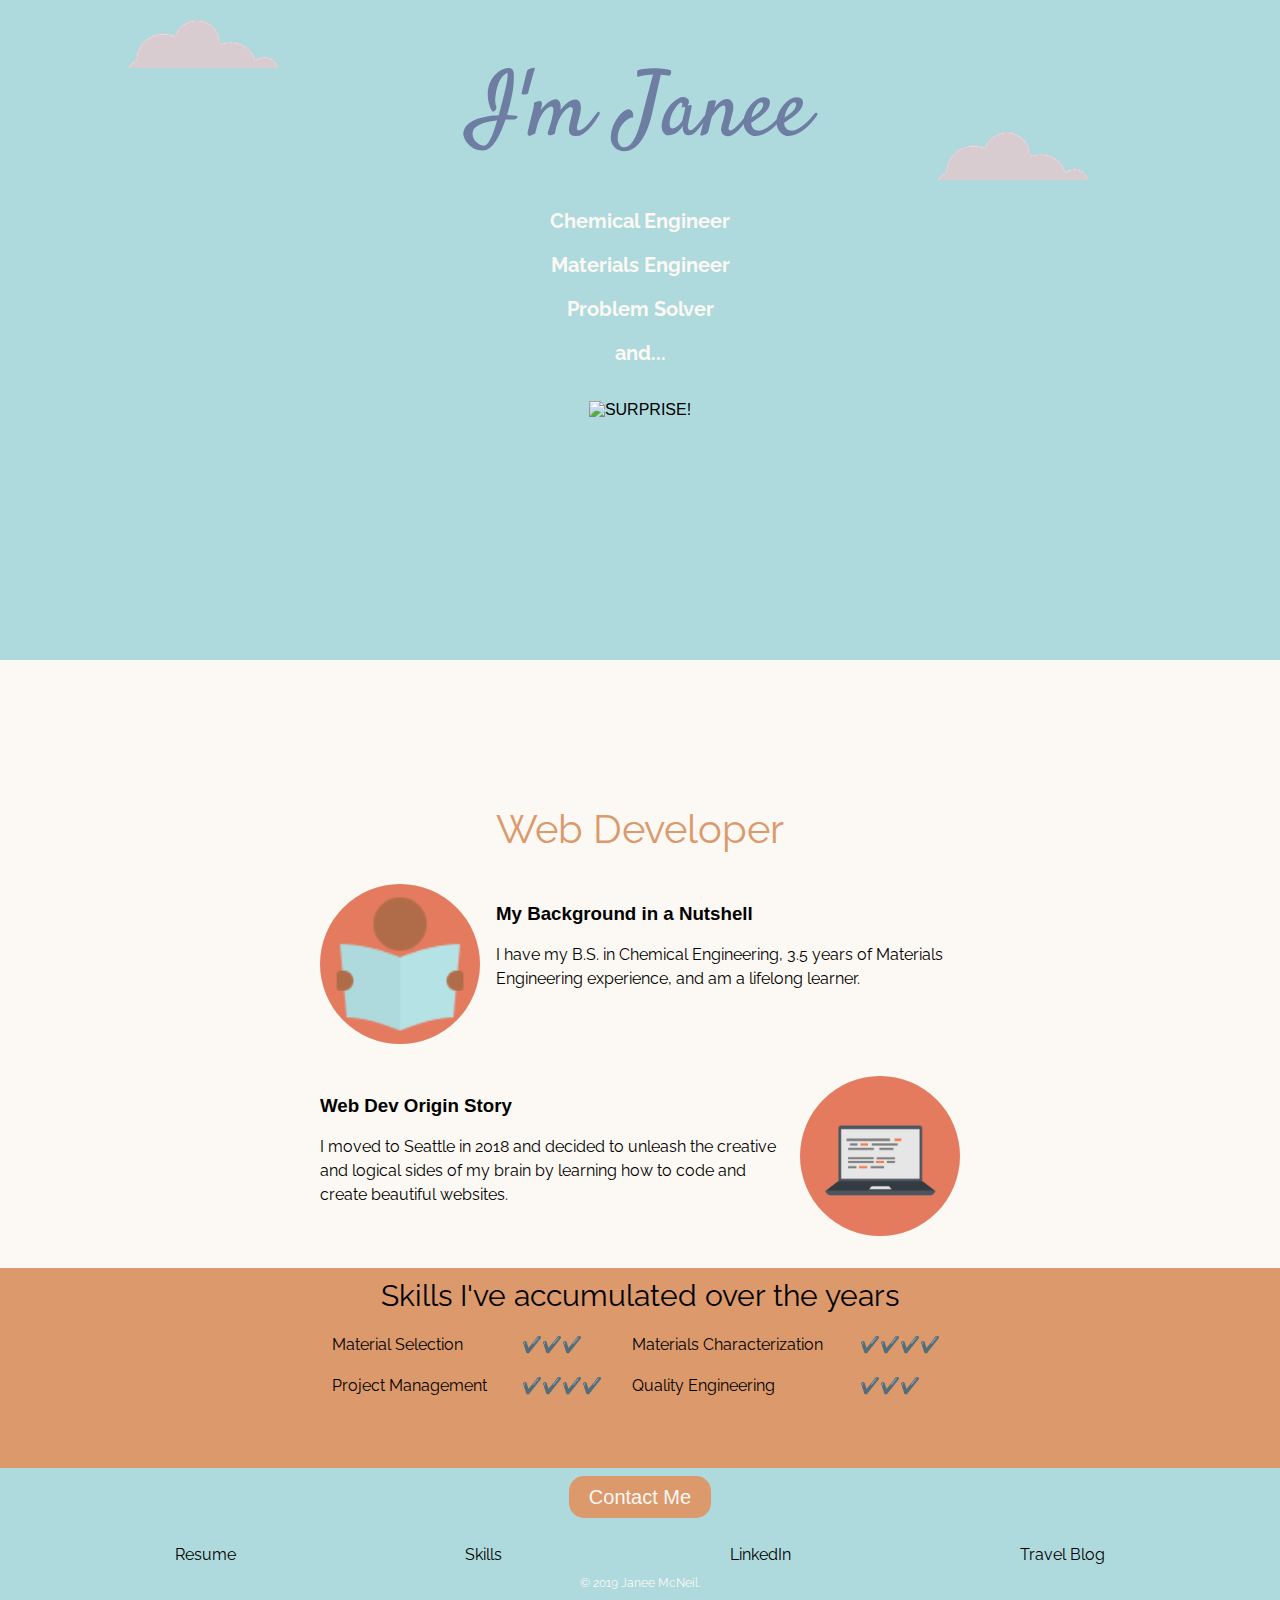
==== index.html @ e17350c1 "updated resume and skills href" ====
<!DOCTYPE html>
<html lang="en" dir="ltr">
  <head>
    <link rel="stylesheet" href="CSS/style.css">
    <link rel="icon" href="favicon.ico">
    <link href="https://fonts.googleapis.com/css?family=Charmonman|Dancing+Script|Quattrocento|Raleway|Satisfy" rel="stylesheet">
    <meta charset="utf-8">
    <title>Janee McNeil</title>
  </head>
  <body>

<div class="intro">

  <h1 class="satisfy">I'm Janee</h1>
  <img src="images/cloud.png" alt="cloud image" class="topcloud">
  <p class="subheader"><span>Chemical Engineer</span></p>
<p class="subheader"><span>Materials Engineer</span></p>
<p class="subheader"><span>Problem Solver</span></p>
<p class=subheader><span>and...</span></p>
<img src="images/cloud.png" alt="cloud image" class="bottomcloud">
<img src="https://render.bitstrips.com/v2/cpanel/1a551b86-722c-4a1a-9b28-e79016511939-db7f9e01-eb1f-4dde-b301-c21b69bc078c-v1.png?transparent=1&palette=1" alt="SURPRISE!" class="surprise">
</div>

<div class="middle">
<p id="webdev"><span>Web Developer</span></p>
  <div class="skill-row">
  <img src="images/learning.png" alt="always learning" id="reading-img" />
    <h3>My Background in a Nutshell</h3>
    <p class="eduinfo"><span>I have my B.S. in Chemical Engineering, 3.5 years of Materials Engineering experience, and am a lifelong learner.</span></p>
  </div>
  <div class="skill-row">
  <img src="images/computer.png" alt="coding" id="codeicon" />
<h3>Web Dev Origin Story</h3>
<p class= "eduinfo"><span>I moved to Seattle in 2018 and decided to unleash the creative and logical sides of my brain by learning how to code and create beautiful websites.</span></p>
  </div>
</div>

<div class="skills">
  <p id="myskills">Skills I've accumulated over the years</p>
  <table>
    <tr>
      <td>Material Selection</td>
      <td>✔️✔️✔️</td>
      <td>Materials Characterization</td>
      <td>✔️✔️✔️✔️</td>

    </tr>
    <tr>
      <td>Project Management</td>
      <td>✔️✔️✔️✔️</td>
      <td>Quality Engineering</td>
      <td>✔️✔️✔️</td>
    </tr>
  </table>
  <!--<img src="images/supmtn.jpg" alt="Washington landscape" id="wamtn">
-->
  </div>

  <div class="bottom-container">
    <br />
    <a class="butn" href="mailto:mcneil.66@osu.edu">Contact Me</a>
    <br>
    <br>
    <br>
    <a class="footer-link" href="Janee McNeil Resume.pdf">Resume</a>
    <a class="footer-link" href="Janee McNeil Skills Detail.pdf">Skills</a>
    <a class="footer-link" href="https://www.linkedin.com/">LinkedIn</a>
    <a class="footer-link" href="https://janeetravels.wordpress.com/">Travel Blog</a>
<br />

    <p class="copyright">© 2019 Janee McNeil.</p>
  </div>

</body>
</html>
---- CSS/style.css ----
.satisfy{
  color: #6E7DA2;
  margin: 0 0 0 0;
  padding-top: 50px;
  padding-bottom: 10px;
font-family: 'Satisfy', cursive;
font-size: 90px;
font-weight: lighter;
}

.intro{
  background-color: #aedadd;
  height: 660px;
  /*overflow: auto;*/
  position: relative;
  margin-bottom: 0;
}

.surprise{
  margin: 1em;
}

body{
  margin: 0 0 0 0;
  text-align: center;
  font-family: sans-serif;
}

p{
  font-family: 'Raleway', sans-serif;
  color: #fcf8f3;
}

.subheader{
  font-size: 20px;
  color: #fcf8f3;
  font-weight: bold;
}

.eduinfo{
  color: black;
  /*width: 200px;
  /*padding: 0 0 0 30em;*/
  text-align: left;
  line-height: 1.5;
}

#webdev{
  font-size: 40px;
  margin: 145px 0 32px 0;
  color: #db996c;
}

.skill-row{
overflow: auto;
width: 50%;
margin: 2em auto 2em auto;
text-align: left;
}

#reading-img{
  /*margin: 20px;
  padding: 2em;*/
  border-radius: 100%;
  background-color: #e57b5e;
  margin-right: 1em;
  float: left;
  width: 25%;
}

#codeicon{
  /*margin: 20px;
  padding: 2em;*/
  border-radius: 100%;
  margin-left: 1em;
  float: right;
  width: 25%;
}

#myskills{
  font-size: 30px;
  margin: 0;
  padding: 10px;
  color: black;
}

table{
  width:50%;
  margin-left: 25%;
}

td{
  font-family: 'Raleway', sans-serif;
  color: black;
  padding: 10px;
  text-align: left;
}

.middle{
  overflow: auto;
  background-color: #fcf8f3;
  margin: 0;
}

/*.mtn{

  height: 200px;
  width: 100%;
}*/
.skills{
  height: 200px;
  background-color: #db996c;
  margin: 0;
}


.bottomcloud{
  position: absolute;
  top: 20%;
  right: 15%;
}

.topcloud{
  position: absolute;
  top: 3%;
  left: 10% ;
}



hr{
  margin: 0;
}

.bottom-container{
  background-color: #aedadd;
  position: relative;
  margin: 0 0 0 0;

  overflow: auto;
}

.butn {
  -webkit-border-radius: 15;
  -moz-border-radius: 15;
  border-radius: 15px;
  -webkit-box-shadow: 0px 1px 3px fcf8f3;
  -moz-box-shadow: 0px 1px 3px fcf8f3;
  box-shadow: 0px 1px 3px fcf8f3;
    font-family: sans-serif;
  color: #fcf8f3;
  font-size: 20px;
  background: #db996c;
  padding: 10px 20px 10px 20px;
  text-decoration: none;
  margin: 5em;
}

.butn:hover {
  background: #fcf8f3;
  text-decoration: none;
  color: #db996c;
}

.footer-link{
  font-family: 'Raleway', sans-serif;
  color: black;
  margin: 7em;
  text-decoration: none;
}

.footer-link:hover{
  color: #fcf8f3;
}

.copyright{
  font-size: 0.75rem;
}
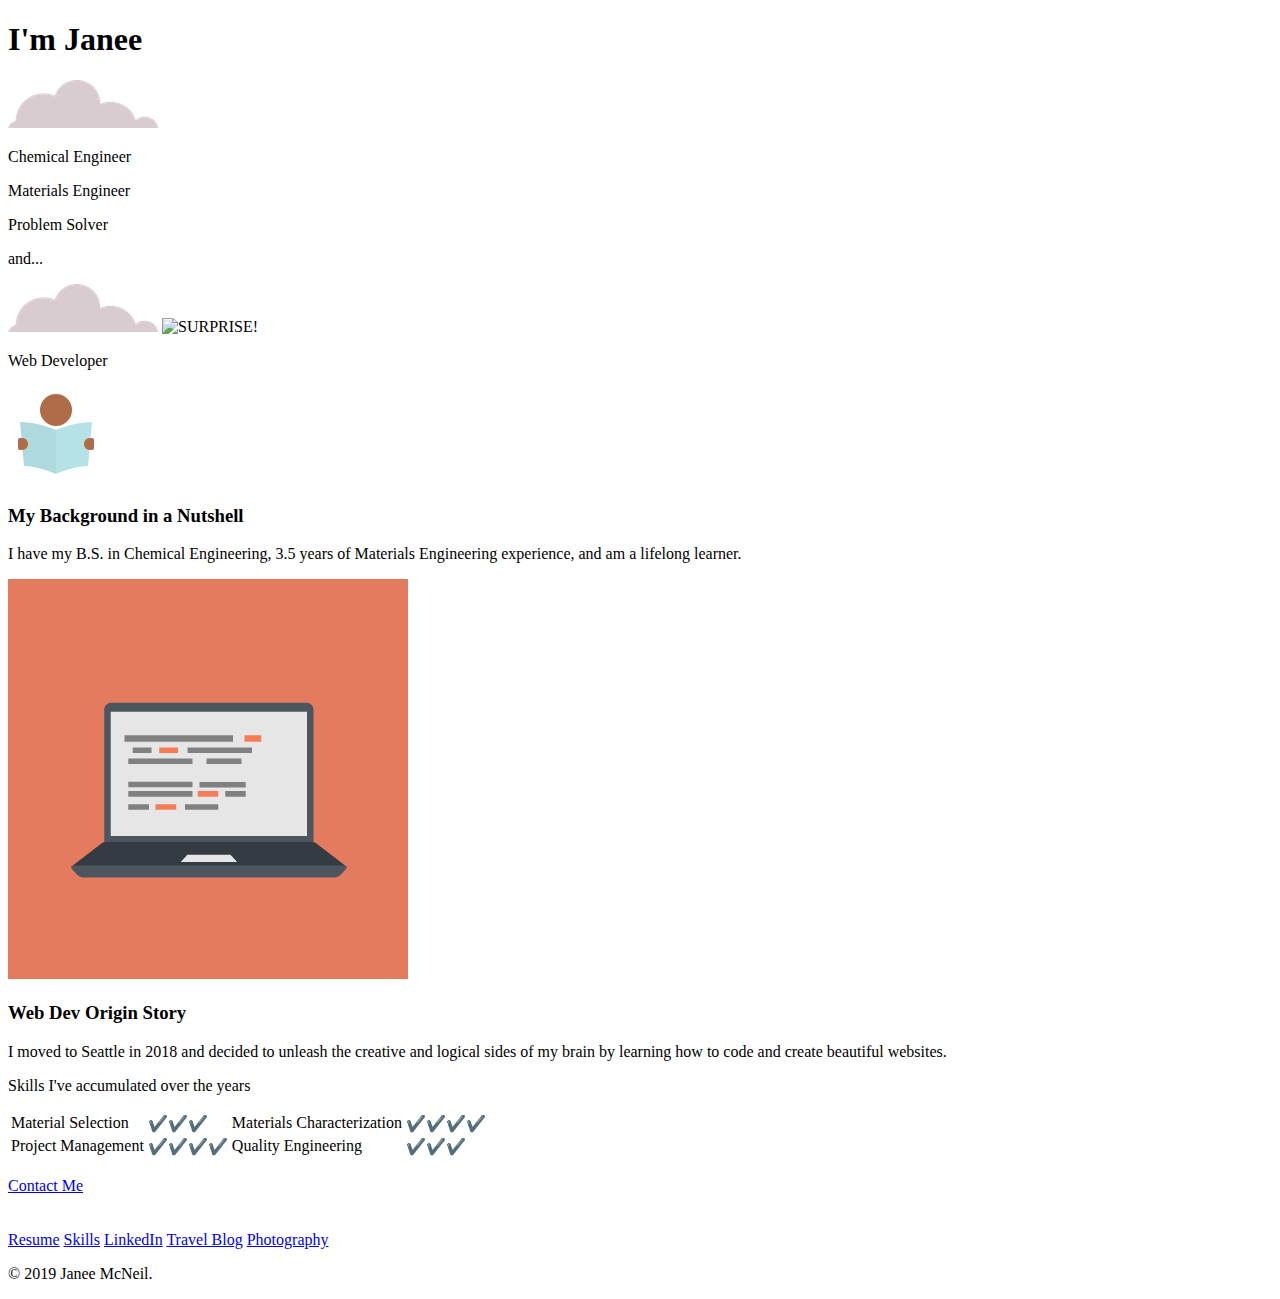
==== commit c1360b23: "added files via upload" ====
--- a/index.html
+++ b/index.html
@@ -1,7 +1,7 @@
 <!DOCTYPE html>
 <html lang="en" dir="ltr">
   <head>
-    <link rel="stylesheet" href="CSS/style.css">
+    <link rel="stylesheet" href="css/style.css">
     <link rel="icon" href="favicon.ico">
     <link href="https://fonts.googleapis.com/css?family=Charmonman|Dancing+Script|Quattrocento|Raleway|Satisfy" rel="stylesheet">
     <meta charset="utf-8">
@@ -62,10 +62,12 @@
     <br>
     <br>
     <br>
-    <a class="footer-link" href="Janee McNeil Resume.pdf">Resume</a>
-    <a class="footer-link" href="Janee McNeil Skills Detail.pdf">Skills</a>
+
+    <a class="footer-link" href="docs/Janee McNeil Resume.pdf">Resume</a>
+    <a class="footer-link" href="docs/Janee McNeil Skills Detail.pdf">Skills</a>
     <a class="footer-link" href="https://www.linkedin.com/">LinkedIn</a>
     <a class="footer-link" href="https://janeetravels.wordpress.com/">Travel Blog</a>
+    <a class= "footer-link" href="photog.html">Photography</a>
 <br />
 
     <p class="copyright">© 2019 Janee McNeil.</p>
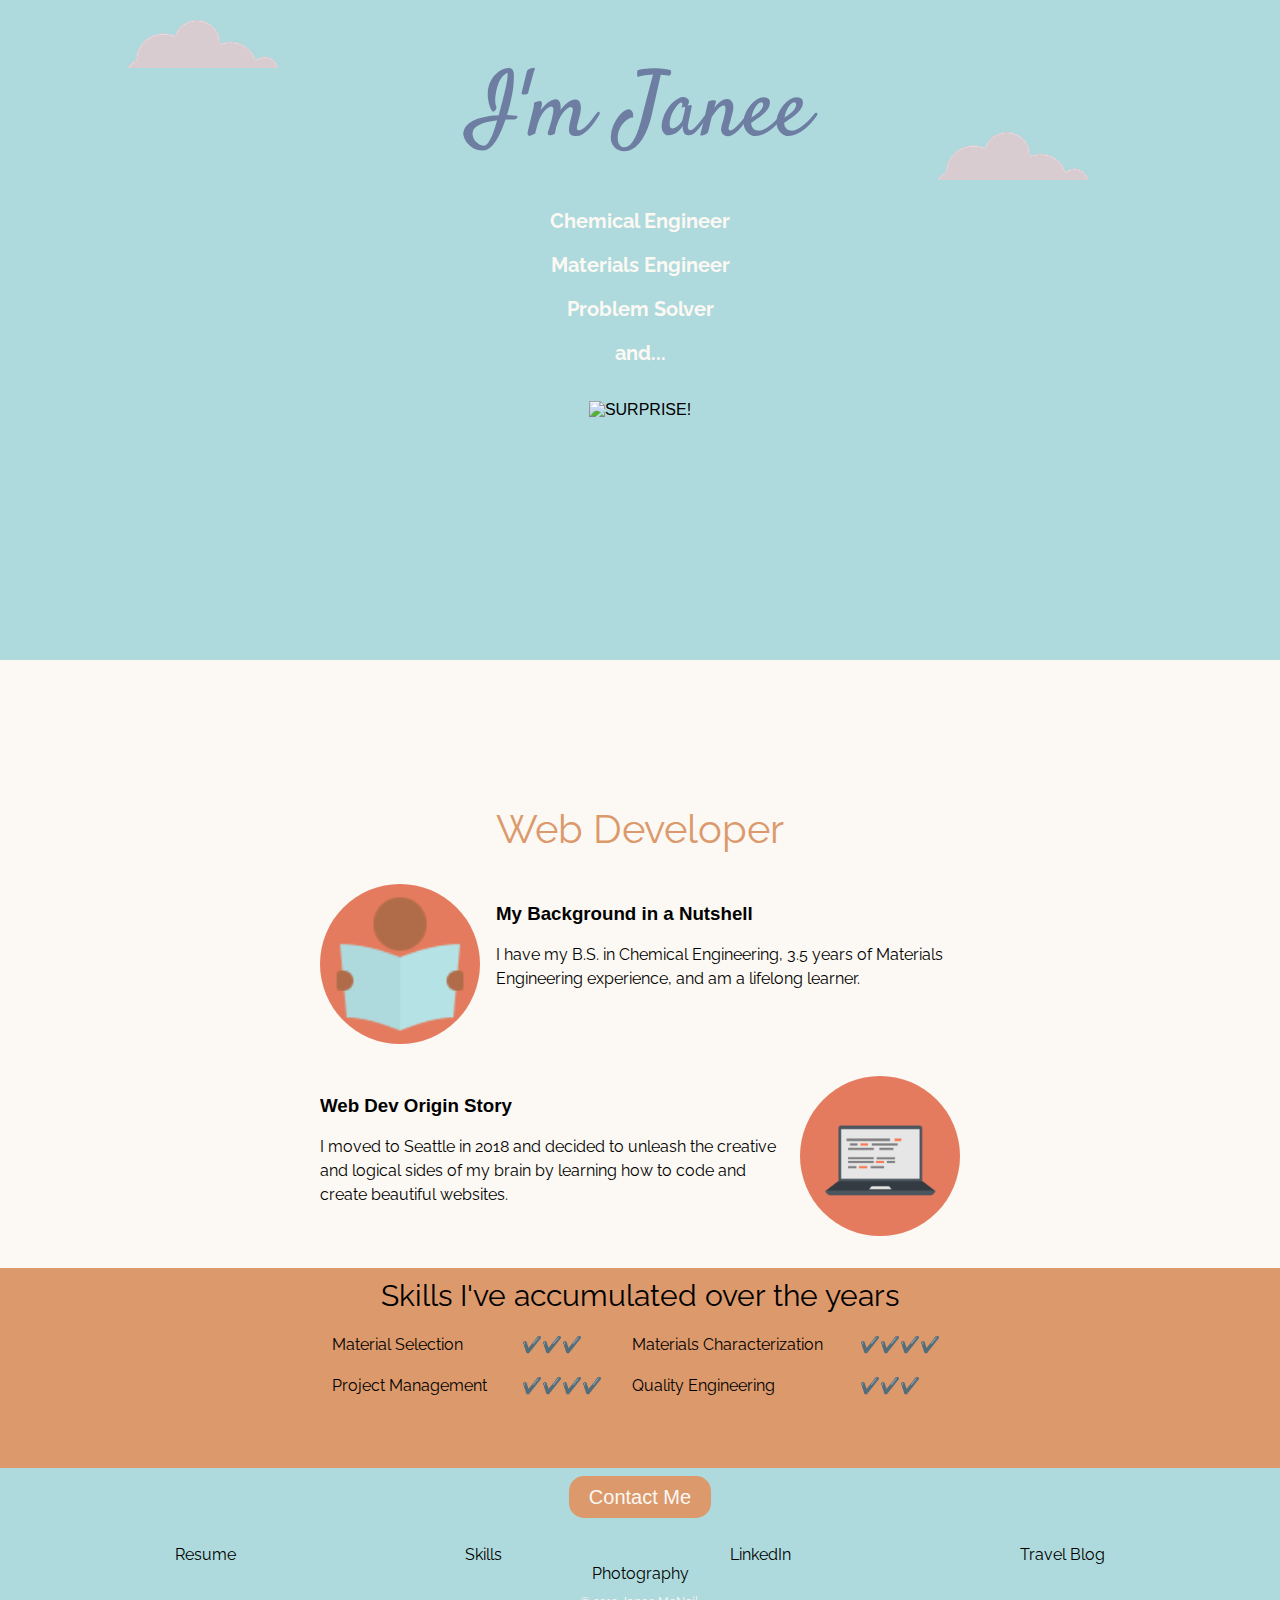
==== commit 8f09a706: "capitalized CSS href" ====
--- a/index.html
+++ b/index.html
@@ -1,7 +1,7 @@
 <!DOCTYPE html>
 <html lang="en" dir="ltr">
   <head>
-    <link rel="stylesheet" href="css/style.css">
+    <link rel="stylesheet" href="CSS/style.css">
     <link rel="icon" href="favicon.ico">
     <link href="https://fonts.googleapis.com/css?family=Charmonman|Dancing+Script|Quattrocento|Raleway|Satisfy" rel="stylesheet">
     <meta charset="utf-8">
--- a/CSS/style.css
+++ b/CSS/style.css
@@ -0,0 +1,178 @@
+.satisfy{
+  color: #6E7DA2;
+  margin: 0 0 0 0;
+  padding-top: 50px;
+  padding-bottom: 10px;
+font-family: 'Satisfy', cursive;
+font-size: 90px;
+font-weight: lighter;
+}
+
+.intro{
+  background-color: #aedadd;
+  height: 660px;
+  /*overflow: auto;*/
+  position: relative;
+  margin-bottom: 0;
+}
+
+.surprise{
+  margin: 1em;
+}
+
+body{
+  margin: 0 0 0 0;
+  text-align: center;
+  font-family: sans-serif;
+}
+
+p{
+  font-family: 'Raleway', sans-serif;
+  color: #fcf8f3;
+}
+
+.subheader{
+  font-size: 20px;
+  color: #fcf8f3;
+  font-weight: bold;
+}
+
+.eduinfo{
+  color: black;
+  /*width: 200px;
+  /*padding: 0 0 0 30em;*/
+  text-align: left;
+  line-height: 1.5;
+}
+
+#webdev{
+  font-size: 40px;
+  margin: 145px 0 32px 0;
+  color: #db996c;
+}
+
+.skill-row{
+overflow: auto;
+width: 50%;
+margin: 2em auto 2em auto;
+text-align: left;
+}
+
+#reading-img{
+  /*margin: 20px;
+  padding: 2em;*/
+  border-radius: 100%;
+  background-color: #e57b5e;
+  margin-right: 1em;
+  float: left;
+  width: 25%;
+}
+
+#codeicon{
+  /*margin: 20px;
+  padding: 2em;*/
+  border-radius: 100%;
+  margin-left: 1em;
+  float: right;
+  width: 25%;
+}
+
+#myskills{
+  font-size: 30px;
+  margin: 0;
+  padding: 10px;
+  color: black;
+}
+
+table{
+  width:50%;
+  margin-left: 25%;
+}
+
+td{
+  font-family: 'Raleway', sans-serif;
+  color: black;
+  padding: 10px;
+  text-align: left;
+}
+
+.middle{
+  overflow: auto;
+  background-color: #fcf8f3;
+  margin: 0;
+}
+
+/*.mtn{
+
+  height: 200px;
+  width: 100%;
+}*/
+.skills{
+  height: 200px;
+  background-color: #db996c;
+  margin: 0;
+}
+
+
+.bottomcloud{
+  position: absolute;
+  top: 20%;
+  right: 15%;
+}
+
+.topcloud{
+  position: absolute;
+  top: 3%;
+  left: 10% ;
+}
+
+
+
+hr{
+  margin: 0;
+}
+
+.bottom-container{
+  background-color: #aedadd;
+  position: relative;
+  margin: 0 0 0 0;
+
+  overflow: auto;
+}
+
+.butn {
+  -webkit-border-radius: 15;
+  -moz-border-radius: 15;
+  border-radius: 15px;
+  -webkit-box-shadow: 0px 1px 3px fcf8f3;
+  -moz-box-shadow: 0px 1px 3px fcf8f3;
+  box-shadow: 0px 1px 3px fcf8f3;
+    font-family: sans-serif;
+  color: #fcf8f3;
+  font-size: 20px;
+  background: #db996c;
+  padding: 10px 20px 10px 20px;
+  text-decoration: none;
+  margin: 5em;
+}
+
+.butn:hover {
+  background: #fcf8f3;
+  text-decoration: none;
+  color: #db996c;
+}
+
+.footer-link{
+  font-family: 'Raleway', sans-serif;
+  color: black;
+  margin: 7em;
+  text-decoration: none;
+}
+
+.footer-link:hover{
+  color: #fcf8f3;
+}
+
+.copyright{
+  font-size: 0.75rem;
+}
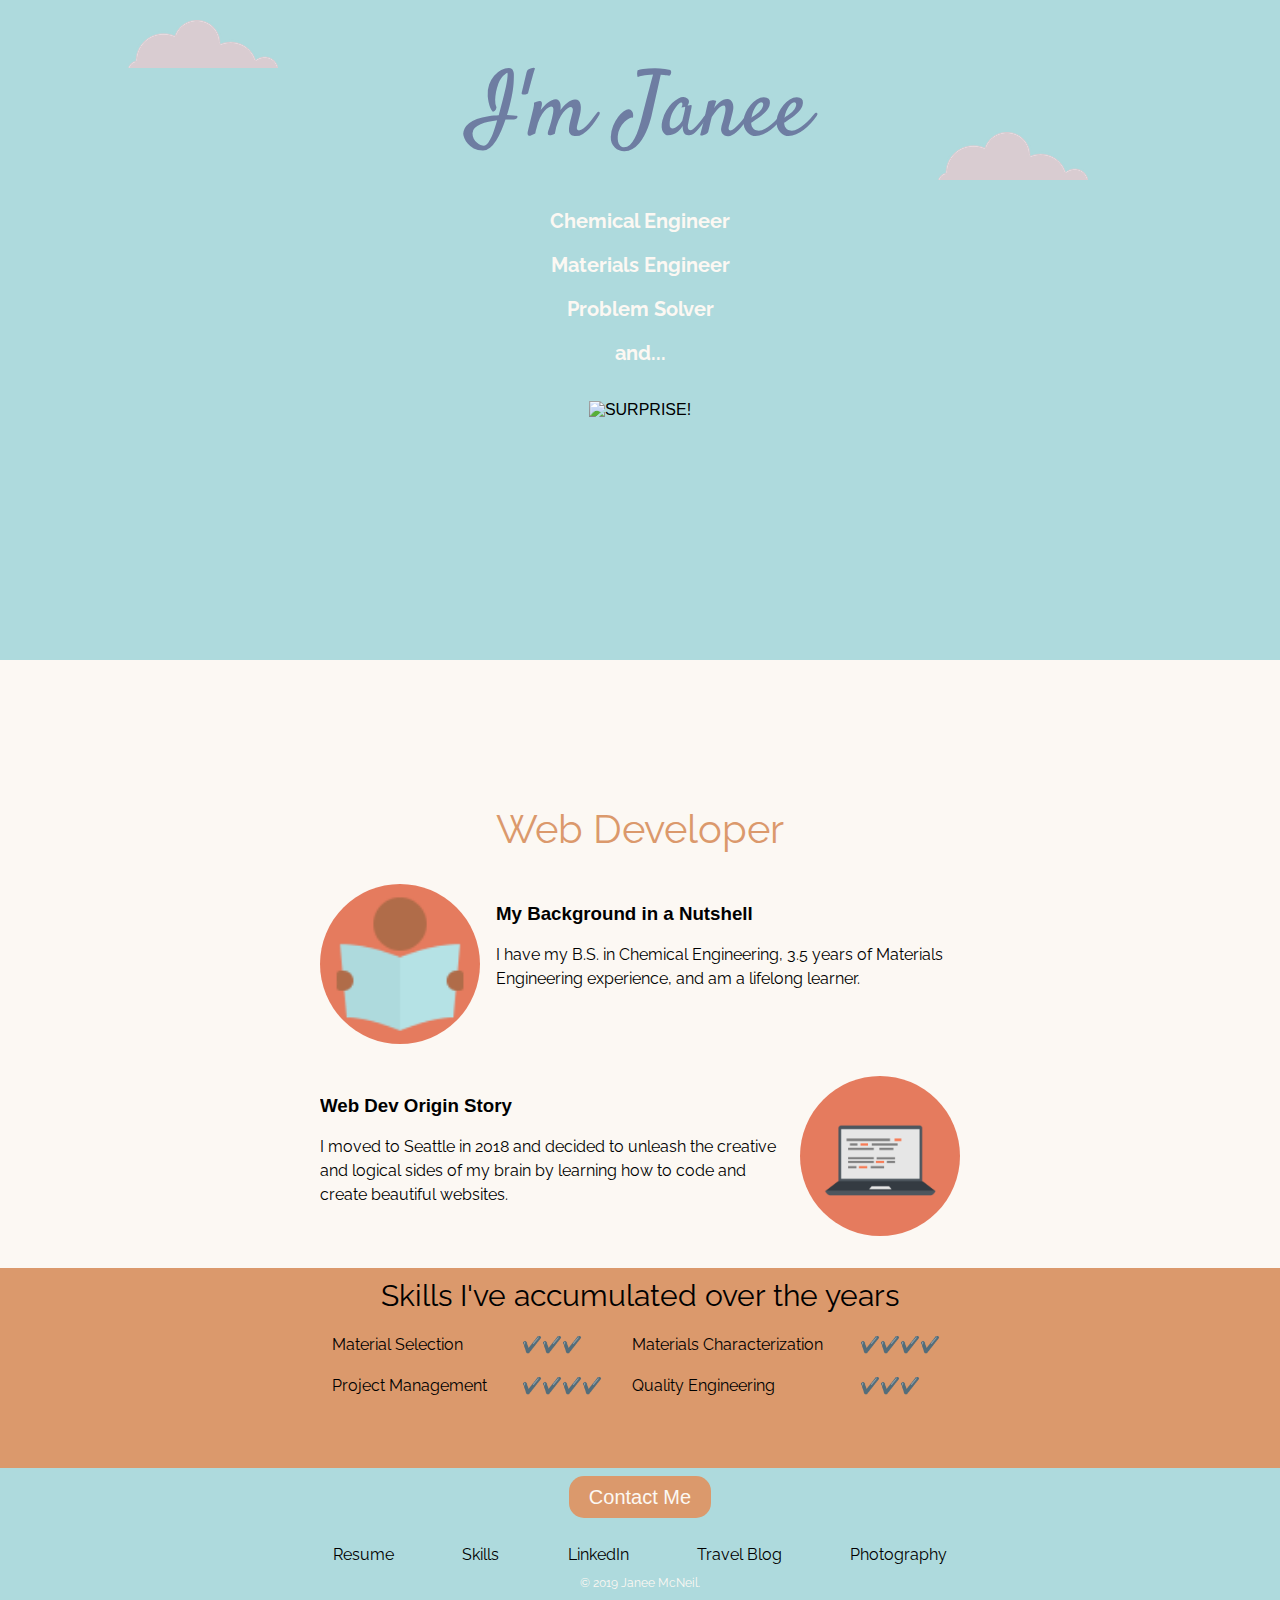
==== commit c82c3817: "updated footer links" ====
--- a/index.html
+++ b/index.html
@@ -1,7 +1,7 @@
 <!DOCTYPE html>
 <html lang="en" dir="ltr">
   <head>
-    <link rel="stylesheet" href="CSS/style.css">
+    <link rel="stylesheet" href="/CSS/style.css">
     <link rel="icon" href="favicon.ico">
     <link href="https://fonts.googleapis.com/css?family=Charmonman|Dancing+Script|Quattrocento|Raleway|Satisfy" rel="stylesheet">
     <meta charset="utf-8">
@@ -63,8 +63,8 @@
     <br>
     <br>
 
-    <a class="footer-link" href="docs/Janee McNeil Resume.pdf">Resume</a>
-    <a class="footer-link" href="docs/Janee McNeil Skills Detail.pdf">Skills</a>
+    <a class="footer-link" href="Janee McNeil Resume.pdf">Resume</a>
+    <a class="footer-link" href="Janee McNeil Skills Detail.pdf">Skills</a>
     <a class="footer-link" href="https://www.linkedin.com/">LinkedIn</a>
     <a class="footer-link" href="https://janeetravels.wordpress.com/">Travel Blog</a>
     <a class= "footer-link" href="photog.html">Photography</a>
--- a/CSS/style.css
+++ b/CSS/style.css
@@ -26,10 +26,12 @@
   font-family: sans-serif;
 }
 
+
 p{
   font-family: 'Raleway', sans-serif;
   color: #fcf8f3;
 }
+
 
 .subheader{
   font-size: 20px;
@@ -136,7 +138,6 @@
   background-color: #aedadd;
   position: relative;
   margin: 0 0 0 0;
-
   overflow: auto;
 }
 
@@ -165,7 +166,7 @@
 .footer-link{
   font-family: 'Raleway', sans-serif;
   color: black;
-  margin: 7em;
+  margin: 2em;
   text-decoration: none;
 }
 
@@ -176,3 +177,213 @@
 .copyright{
   font-size: 0.75rem;
 }
+
+/* Everything that follows is for photog.html page*/
+
+
+
+
+
+
+
+.photogintro{
+margin: 8% 20% 20%;
+}
+
+.photogheader{
+  font-family: 'Raleway', sans-serif;
+  font-size: 70px;
+  padding-bottom: 15%;
+}
+
+.photogquote{
+  font-family: 'Open Sans', sans-serif;
+  text-align: center;
+}
+
+@keyframes blink {
+  from {color: black;}
+  to {color: grey;}
+}
+
+.down-arrow{
+  align: bottom;
+  margin: 15% auto 10% auto;
+  animation-name: blink;
+  animation-duration: 2s;
+  animation-iteration-count: infinite;
+}
+
+.parallax1{
+  margin-top: 10%;
+  background-image:url('../images/airlie.jpg');
+  height: 350px;
+  /* width: 95%; */
+  /*object-fit: contain;*/
+  background-repeat: no-repeat;
+  background-attachment: fixed;
+  background-position: 50% 37%;
+  margin: auto;
+  background-size: contain;
+  /* text-align: center; */
+  border-bottom: : solid;
+}
+
+
+.parallax2{
+  background-image:url('../images/malaga.jpg');
+  height: 600px;
+  /*object-fit: contain;*/
+  background-repeat: no-repeat;
+  background-attachment: fixed;
+  background-position: 50% 27%;
+
+  padding: 0;
+  background-size: contain;
+
+}
+
+.parallax3{
+  background-image:url('../images/queenstown_view.jpg');
+  height: 350px;
+  /*object-fit: contain;*/
+  background-repeat: no-repeat;
+  background-attachment: fixed;
+  background-position: 50% 32%;
+
+  padding: 0;
+  background-size: contain;
+
+}
+
+.parallax4{
+  background-image:url('../images/ubud.jpg');
+  height: 500px;
+  /*object-fit: contain;*/
+  background-repeat: no-repeat;
+  background-attachment: fixed;
+  background-position: 50% 32%;
+
+  padding: 0;
+  background-size: contain;
+}
+
+.parallax5{
+  background-image:url('../images/plaza_de_espana.jpg');
+  height: 600px;
+  /*object-fit: contain;*/
+  background-repeat: no-repeat;
+  background-attachment: fixed;
+  background-position: 50% 27%;
+  padding: 0;
+  background-size: contain;
+}
+
+.parallax6{
+  background-image:url('../images/ubud_monkey.jpg');
+  height: 600px;
+  /*object-fit: contain;*/
+  background-repeat: no-repeat;
+  background-attachment: fixed;
+  background-position: 50% 17%;
+  padding: 0;
+  background-size: 45%;
+}
+
+.parallax7{
+  background-image:url('../images/monkey_banana.jpg');
+  height: 620px;
+  /*object-fit: contain;*/
+  background-blend-mode: color-burn;
+  background-repeat: no-repeat;
+  background-attachment: fixed;
+  background-position: 50% 22%;
+
+  padding: 0;
+  background-size: 45%;
+}
+
+.parallax8{
+  background-image:url('../images/doubtful_fall.jpg');
+  background-blend-mode: darken;
+  height: 650px;
+  /*object-fit: contain;*/
+  background-repeat: no-repeat;
+  background-attachment: fixed;
+  background-position: 50% 17%;
+
+  padding: 0;
+  background-size: 35%;
+}
+
+.parallax9{
+  background-image:url('../images/queenstown_flower.jpg');
+  height: 600px;
+  /*object-fit: contain;*/
+  background-repeat: no-repeat;
+  background-attachment: fixed;
+  background-position: 50% 0;
+
+  padding: 0;
+  background-size: 35%;
+}
+
+.parallax10{
+  background-image:url('../images/mt_baker.jpg');
+  height: 600px;
+  /*object-fit: contain;*/
+  background-repeat: no-repeat;
+  background-attachment: fixed;
+  background-position: 50% 22%;
+
+  padding: 0;
+  background-size: 50%;
+}
+
+.parallax11{
+  background-image:url('../images/supmtn.jpg');
+  height: 600px;
+  /*object-fit: contain;*/
+  background-repeat: no-repeat;
+  background-attachment: fixed;
+  background-position: 50% 27%;
+
+  padding: 0;
+  background-size: contain;
+}
+
+.parallax12{
+  background-image:url('../images/sevilla_flamenco.gif');
+  height: 600px;
+  /*object-fit: contain;*/
+  background-repeat: no-repeat;
+  background-attachment: fixed;
+  background-position: 50% 57%;
+
+  padding: 0;
+  background-size: 50%;
+}
+
+.filler{
+  padding: 2%;
+  height: 250px;
+  /* border: inset 1px #fcf8f3; */
+  background-color: #fcf8f3;
+  box-shadow: 10px 10px 5px grey;
+}
+
+.photo-description{
+  align: bottom;
+  color: grey;
+  font-size: 20px;
+}
+
+.sub-description{
+  color: grey;
+  font-size; 17px;
+}
+
+.photogbody{
+  background-color: black; /*#fcf8f3;*/
+  text-align: center;
+}
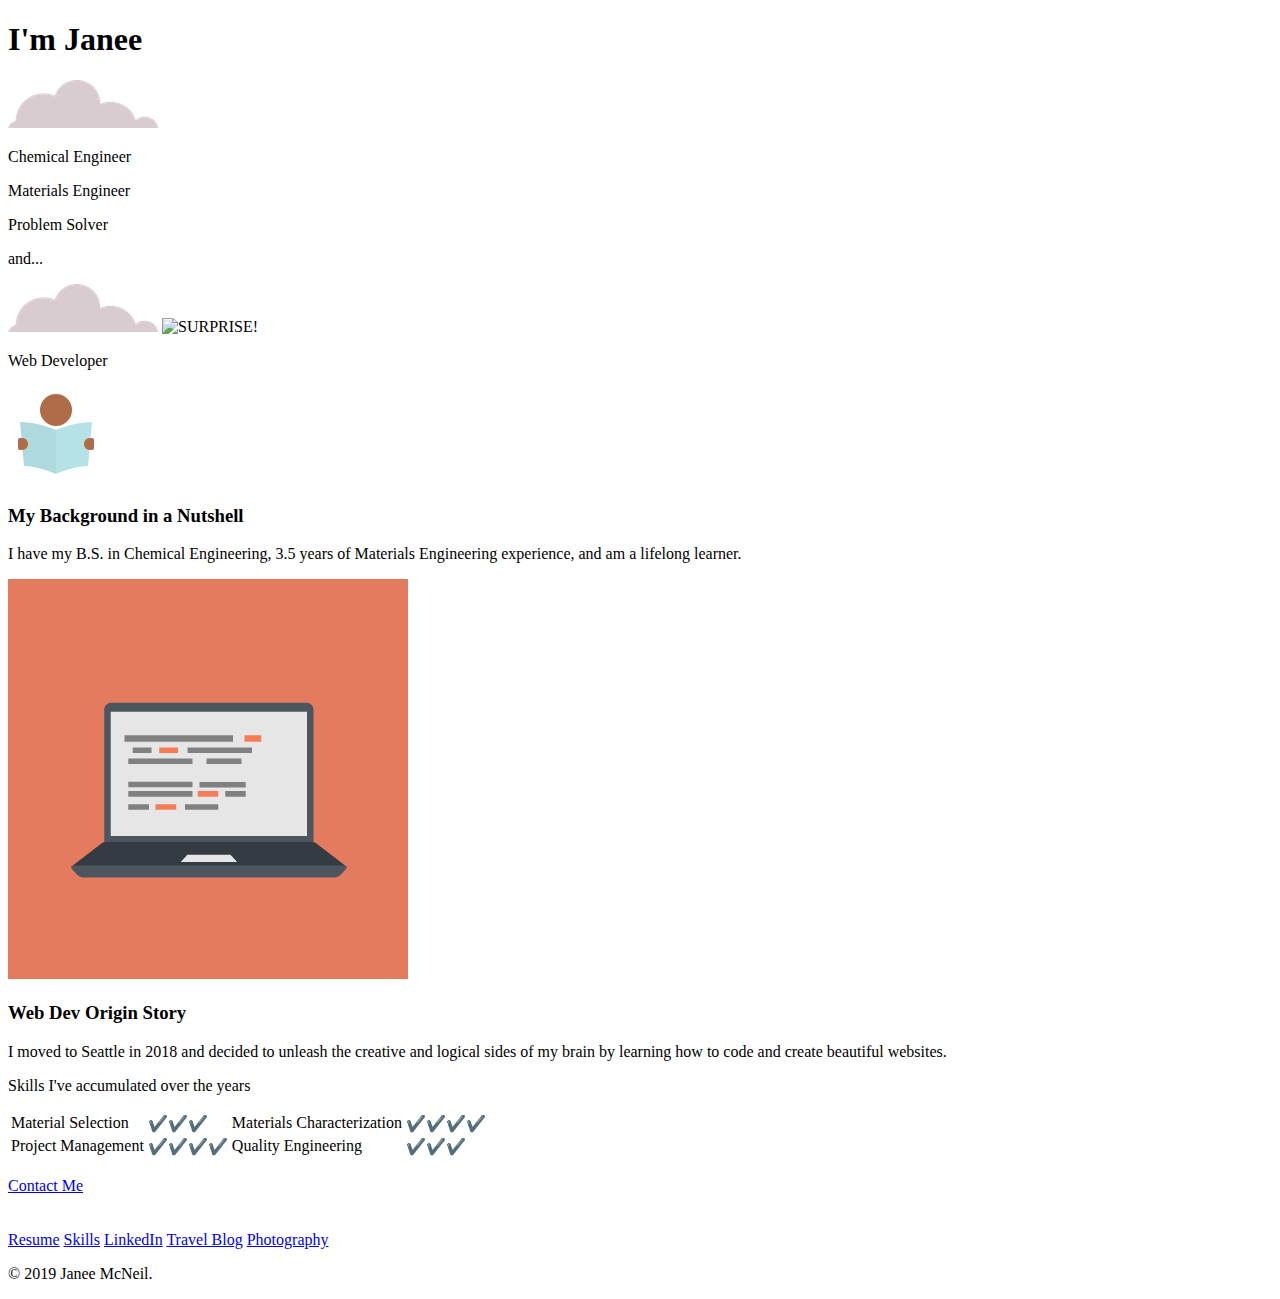
==== commit ab209114: "added /aboutme to css href" ====
--- a/index.html
+++ b/index.html
@@ -1,7 +1,7 @@
 <!DOCTYPE html>
 <html lang="en" dir="ltr">
   <head>
-    <link rel="stylesheet" href="/CSS/style.css">
+    <link rel="stylesheet" href="/aboutme/CSS/style.css">
     <link rel="icon" href="favicon.ico">
     <link href="https://fonts.googleapis.com/css?family=Charmonman|Dancing+Script|Quattrocento|Raleway|Satisfy" rel="stylesheet">
     <meta charset="utf-8">
